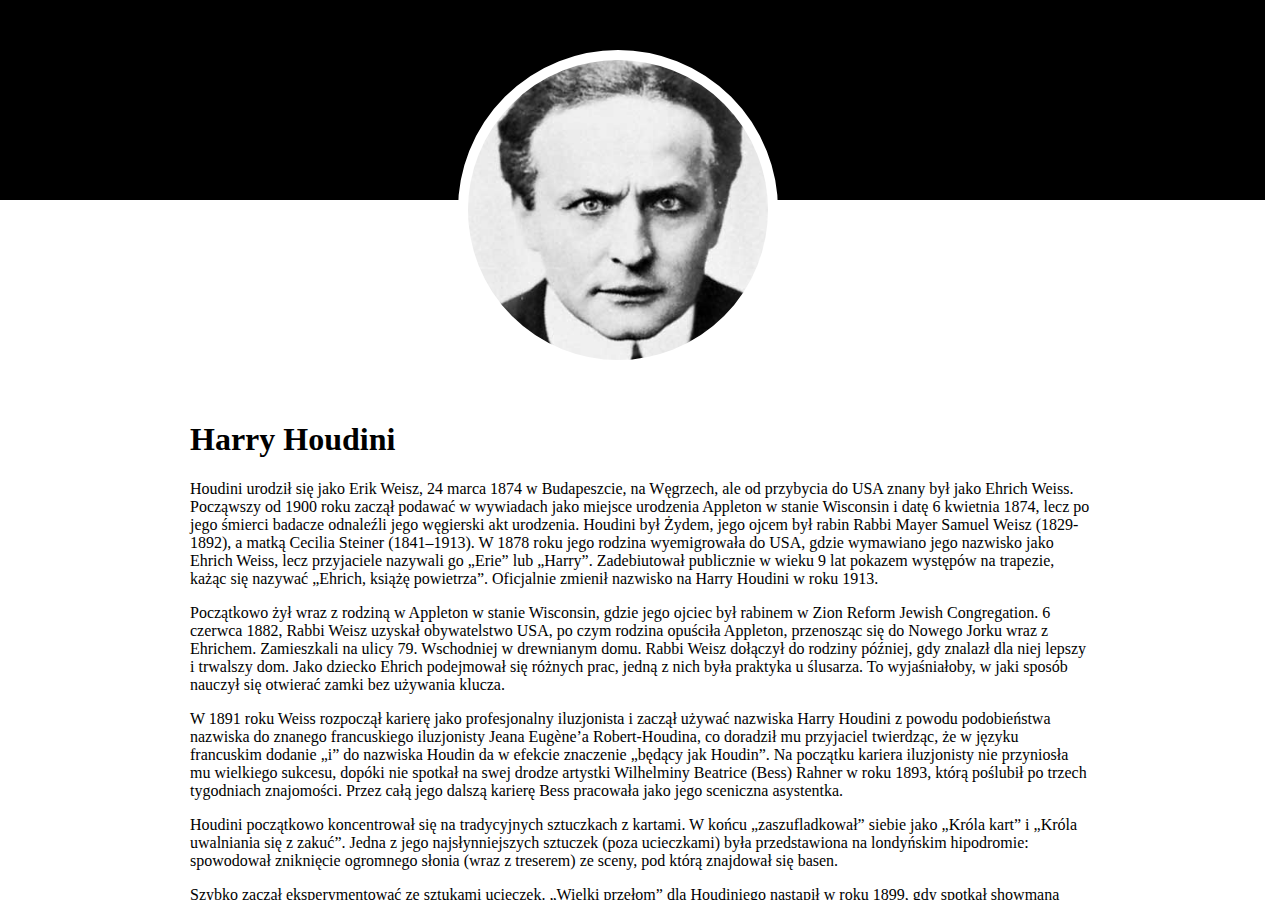
==== 5-animation-worklet/index.html @ f80ebea4 "Initial version" ====
<!doctype html>
<html>
<head>
    <meta charset="UTF-8"/>
    <meta name="viewport" content="width=device-width, initial-scale=1">
    <link rel="stylesheet" type="text/css" href="css/styles.css">
</head>
<body>
    <div class="fake-body">
        <div class="header">
            <div class="header-inner">
                <div class="image"></div>
            </div>
        </div>
        <div class="content">
            <h1>Harry Houdini</h1>
            <p>
                Houdini urodził się jako Erik Weisz, 24 marca 1874 w Budapeszcie, na Węgrzech, ale od przybycia do USA znany był jako Ehrich Weiss. Począwszy od 1900 roku zaczął podawać w wywiadach jako miejsce urodzenia Appleton w stanie Wisconsin i datę 6 kwietnia 1874, lecz po jego śmierci badacze odnaleźli jego węgierski akt urodzenia. Houdini był Żydem, jego ojcem był rabin Rabbi Mayer Samuel Weisz (1829-1892), a matką Cecilia Steiner (1841–1913). W 1878 roku jego rodzina wyemigrowała do USA, gdzie wymawiano jego nazwisko jako Ehrich Weiss, lecz przyjaciele nazywali go „Erie” lub „Harry”. Zadebiutował publicznie w wieku 9 lat pokazem występów na trapezie, każąc się nazywać „Ehrich, książę powietrza”. Oficjalnie zmienił nazwisko na Harry Houdini w roku 1913.
            </p>
            <p>
                Początkowo żył wraz z rodziną w Appleton w stanie Wisconsin, gdzie jego ojciec był rabinem w Zion Reform Jewish Congregation. 6 czerwca 1882, Rabbi Weisz uzyskał obywatelstwo USA, po czym rodzina opuściła Appleton, przenosząc się do Nowego Jorku wraz z Ehrichem. Zamieszkali na ulicy 79. Wschodniej w drewnianym domu. Rabbi Weisz dołączył do rodziny później, gdy znalazł dla niej lepszy i trwalszy dom. Jako dziecko Ehrich podejmował się różnych prac, jedną z nich była praktyka u ślusarza. To wyjaśniałoby, w jaki sposób nauczył się otwierać zamki bez używania klucza.
            </p>
            <p>
                W 1891 roku Weiss rozpoczął karierę jako profesjonalny iluzjonista i zaczął używać nazwiska Harry Houdini z powodu podobieństwa nazwiska do znanego francuskiego iluzjonisty Jeana Eugène’a Robert-Houdina, co doradził mu przyjaciel twierdząc, że w języku francuskim dodanie „i” do nazwiska Houdin da w efekcie znaczenie „będący jak Houdin”. Na początku kariera iluzjonisty nie przyniosła mu wielkiego sukcesu, dopóki nie spotkał na swej drodze artystki Wilhelminy Beatrice (Bess) Rahner w roku 1893, którą poślubił po trzech tygodniach znajomości. Przez całą jego dalszą karierę Bess pracowała jako jego sceniczna asystentka.
            </p>
            <p>
                Houdini początkowo koncentrował się na tradycyjnych sztuczkach z kartami. W końcu „zaszufladkował” siebie jako „Króla kart” i „Króla uwalniania się z zakuć”. Jedna z jego najsłynniejszych sztuczek (poza ucieczkami) była przedstawiona na londyńskim hipodromie: spowodował zniknięcie ogromnego słonia (wraz z treserem) ze sceny, pod którą znajdował się basen.
            </p>
            <p>
                Szybko zaczął eksperymentować ze sztukami ucieczek. „Wielki przełom” dla Houdiniego nastąpił w roku 1899, gdy spotkał showmana Martina Becka. Będąc pod wrażeniem umiejętności Houdiniego uwalniania się z więzów, Beck nakłonił go do doskonalenia się w sztuce ucieczek i zaangażował go w objazdowym wodewilu Orpheum. W ciągu kilku miesięcy Orpheum stał się jednym z najbardziej znanych wodewili w kraju. W 1900 roku Houdini udał się do Europy ze swymi występami. Po powrocie w 1904 jego występy zostały okrzyknięte sensacją.
            </p>
            <p>
                Od 1904 i latach 1910-1920 Houdini występował z wielkimi sukcesami w Stanach Zjednoczonych. Uwalniał się z kajdan, łańcuchów, więzów i kaftanów bezpieczeństwa, nawet gdy był zawieszony na linie i znajdował się pod wodą. W 1913 roku przedstawił być może swą najbardziej znaną sztuczkę, „wodną komorę chińskich tortur”, w której umieszczony był w pozycji „do góry nogami” w zamkniętej skrzyni ze stali i szkła do pełna zalanej wodą. Powstrzymywał w niej oddech przez 3 minuty.
            </p>
            <p>
                Niektóre swoje sztuczki wyjaśniał w książkach, publikowanych jeszcze w czasie trwania jego kariery. W „Handcuff Secrets” (1909) wyjaśniał, jak wiele zamków i kajdanek można otworzyć stosując odpowiednio dobraną siłę, nawet posługując się sznurówką. W innych przypadkach, ukrywał w gardle wytrychy lub klucze, a następnie zwracał je, będąc np. pod wodą. Potrafił uwolnić się z bańki na mleko dokładnie zamkniętej z zewnątrz, gdyż w tym jej typie było możliwe odkręcenie wieczka od środka. Gdy wisiał na linie odziany w kaftan bezpieczeństwa, podczas jego zakładania nabierał maksymalną ilość powietrza i napinał na ile zdołał wszystkie mięśnie, co powodowało, iż po wypuszczeniu powietrza i rozluźnieniu mięśni kaftan był założony na tyle luźno, by można się było wyswobodzić. Pierwotnie ucieczki z kaftanu bezpieczeństwa przedstawiał ukrywając się za kurtyną, zza której wyłaniał się już uwolniony. Brat Houdiniego, również iluzjonista – specjalista od ucieczek używający pseudonimu Theodore Hardeen, pewnego razu wyzwał go do zaprezentowania tej sztuczki bez kurtyny, przekonując go, że uczyni to jeszcze większe wrażenie na widzach, gdy będą mogli obserwować w jaki sposób się uwalnia. Nieraz obydwaj prezentowali uwalnianie się z kaftanów bezpieczeństwa zwisając głową w dół na linach. Uważa się, że część sztuczek z uwalnianiem się kaftanów bezpieczeństwa niesłusznie przypisuje się Harry’emu Houdini, podczas gdy rzeczywistym ich wykonawcą był jego brat, Hardeen.
            </p>
            <p>
                W 1919 roku Houdini zostaje szefem Martinka & Co., najstarszej firmy w branży iluzjonistycznej w USA. Firma ta działa do dnia dzisiejszego.
            </p>
            <p>
                W 1910 roku, na tournée w Australii Houdini zabrał ze sobą samolot dwupłatowy, którym wykonał pierwszy kontrolowany lot w historii Australii, nad Diggers Rest w australijskim stanie Wiktoria.
            </p>
            <p>
                W latach 20. XX w., po śmierci matki, którą bardzo kochał, Houdini poświęcił swoją energię na demaskowanie samozwańczych parapsychologów i mediów. Do podobnych działań zainspirował też innych iluzjonistów: Jamesa Randi i P. C. Sorcara, a nawet Penn i Teller. Praktyka Houdiniego w sztuce iluzji pozwalała mu ujawniać oszustwa, którym dawali się zwieść nawet uznani naukowcy. Został członkiem komitetu przy Scientific American, oferującego dużą nagrodę pieniężną każdemu, kto zademonstruje swe paranormalne zdolności. Dzięki wiedzy Houdiniego i pozostałych iluzjonistów – członków komitetu (w sumie komitet liczył pięciu członków), nagroda ta nigdy nie została wypłacona. Korzystając z rosnącej sławy „pogromcy duchów”, Houdini zaczął ujawniać oszustwa w owych seansach, w towarzystwie reportera i oficera policji. Prawdopodobnie najsłynniejszym medium tak zdemaskowanym była Mina Crandon, znana też jako medium Margery z Bostonu. Houdini spisał swoje doświadczenia z demaskowaniem spirytystów w książce A Magician Among the Spirits.
            </p>
            <p>
                Ta aktywność kosztowała Houdiniego utratę przyjaźni sir Arthura Conana Doyle’a, twórcy postaci Sherlocka Holmesa. Doyle, gorący wyznawca spirytyzmu pod koniec swego życia, nie dawał wiary oświadczeniom Houdiniego na ten temat. Doyle sądził, że sam Houdini jest potężnym medium spirytystycznym, uważając wiele jego sztuczek za przejawy działania sił paranormalnych, a jego demaskatorska działalność jest po prostu pozbywaniem się konkurencji (zobacz: Na skraju nieznanego Doyle’a, opublikowana po śmierci Houdiniego, w 1931 roku). Sprawa ta uczyniła z tych dwóch niegdysiejszych przyjaciół publicznych wrogów.
            </p>
            <p>
                W swym testamencie Houdini zapisał ogromną bibliotekę Amerykańskiemu Towarzystwu Badań Psychiki pod warunkiem, że jej szef działu badań i wydawca czasopisma ASPR, J. Malcolm Bird, złoży dymisję. Po odmowie Wenta księgozbiór przekazano Bibliotece Kongresu Stanów Zjednoczonych.
            </p>
            <p>
                Sława Harry’ego Houdiniego jako demaskatora spirytystów dorównywała tej, którą zdobył jako iluzjonista.
            </p>
            <p>
                Ostatni występ Houdiniego miał miejsce w teatrze Garrick Theatre w Detroit w stanie Michigan dnia 24 października 1926. Następnego dnia został hospitalizowany w Detroit's Grace Hospital. Houdini zmarł na zapalenie otrzewnej w następstwie przechodzonego zapalenia wyrostka robaczkowego, 31 października 1926 roku, w wieku 52 lat.
            </p>
            <p>
                Szeroko znana legenda miejska głosi, iż chorobę spowodował student Uniwersytetu McGill J. Gordon Whitehead, 22 października 1926 w Montrealu zadając mu wielokrotne ciosy w podbrzusze. Naocznymi świadkami tego zdarzenia mieli być studenci owego uniwersytetu, Jacques Price i Sam Smilovitz (w innej wersji: Jack Price i Sam Smiley). Ich relacje są w zasadzie zgodne. Ta poniżej jest relacją Price’a.
            </p>
            <p>
                Według Price’a, Houdini leżał na swej kanapie po występie, pozując pewnemu studentowi sztuki. Wówczas wszedł Whitehead i spytał, czy to prawda, że Houdini może przyjąć dowolnie silny cios w brzuch. Houdini potwierdził. Zanim Price zdążył zaprotestować, Houdini został powalony i Whiteahead przystąpił do zadawania mu ciosów w brzuch, dopóki ten nie zaczął okazywać oznak bólu. Price opowiada, że Houdini po prostu nie miał czasu właściwie się przygotować do przyjęcia ciosów, nie był też w odpowiedniej pozycji, by móc to zrobić.
            </p>
            <p>
                Na podstawie relacji Price’a i Smileya firma ubezpieczeniowa orzekła, że do śmierci doszło w wyniku incydentu w garderobie i wypłaciła podwójną sumę ubezpieczenia. Wersję tę podważa jednak współczesna medycyna, zaprzeczając, by pobicie mogło być przyczyną choroby takiej, jak ta Houdiniego.
            </p>
            <p>
                Pogrzeb Houdiniego odbył się 4 listopada w Nowym Jorku, w kondukcie przeszły tysiące żałobników. Houdini został odprowadzony na cmentarz Machpelach w Queens, a na jego pomniku wyryto herb Amerykańskiego Towarzystwa Iluzjonistów. Jego członkowie do dziś odbywają rytuał „łamania czarodziejskiej różdżki” przy grobie Houdiniego w każdą rocznicę jego śmierci.


            </p>
        </div>
    </div>

    <script>
        document.addEventListener('DOMContentLoaded', function() {
            animationWorklet
                .addModule('magic-header.js')
                .then(function() {
                    const scrollTimeline = new ScrollTimeline({
                        scrollSource: document.querySelector('.fake-body'),
                        timeRange: 100
                    });

                    const imageEffect = new KeyframeEffect(
                        document.querySelector('.image'),
                        [
                            {transform: 'translate(200px, 50px) scale(1)'},
                            {transform: 'translate(-200px, -10px) scale(0.25)'}
                        ],
                        { duration: 100, fill: 'both' }
                    );

                    const headerEffect = new KeyframeEffect(
                        document.querySelector('.header'),
                        [
                            {transform: 'translate(0, 0)'},
                            {transform: 'translate(0, -100px)'},
                        ],
                        { duration: 100, fill: 'both' }
                    );

                    const imageAnimation = new WorkletAnimation(
                        'magic-header',
                        imageEffect,
                        scrollTimeline,
                        {}
                    );

                    const headerAnimation = new WorkletAnimation(
                        'magic-header',
                        headerEffect,
                        scrollTimeline,
                        {}
                    );

                    imageAnimation.play();
                    headerAnimation.play();
                });
        });
    </script>
</body>
</html>
---- 5-animation-worklet/css/styles.css ----
body {
    margin: 0;
}

.fake-body {
    overflow: scroll;
    height: 100vh;
}

.header {
    height: 200px;
    position: fixed;
    background: black;
    width: calc(100% - 15px);
}

.header-inner {
    width: calc(900px - 75px - 75px);
    margin: auto
}

.header .image {
    border: 10px solid white;
    width: 300px;
    height: 300px;
    border-radius: 50%;
    position: absolute;
    transform: translate(200px, 50px);
    background: url('../media/houdini.jpg') 50% 50%;
    background-size: cover;
}

.content {
    width: 900px;
    padding: 400px 20px 20px;
    margin: auto;
}

.sidebar {
    width: 280px;
    background: darkorchid;
    float: right;
    position: relative;
    padding: 10px;
    /*animator: sticky-sidebar;*/
}
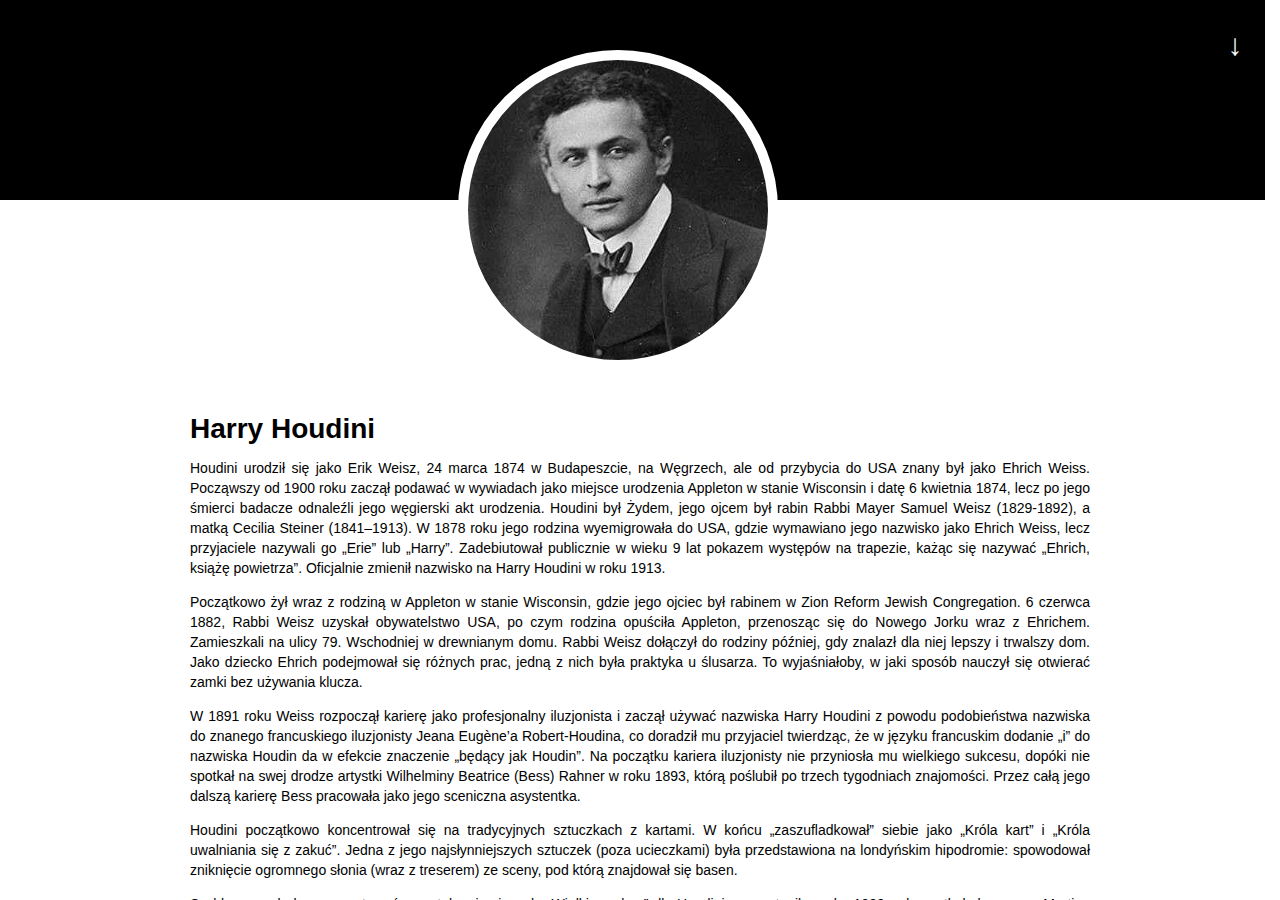
==== commit e8855c6f: "4Developers 2018 Update" ====
--- a/5-animation-worklet/index.html
+++ b/5-animation-worklet/index.html
@@ -6,10 +6,14 @@
     <link rel="stylesheet" type="text/css" href="css/styles.css">
 </head>
 <body>
+<div class="scroll">&downarrow;</div>
     <div class="fake-body">
         <div class="header">
             <div class="header-inner">
                 <div class="image"></div>
+                <h1 class="title">
+                    Harry Houdini
+                </h1>
             </div>
         </div>
         <div class="content">
@@ -44,38 +48,30 @@
             <p>
                 W latach 20. XX w., po śmierci matki, którą bardzo kochał, Houdini poświęcił swoją energię na demaskowanie samozwańczych parapsychologów i mediów. Do podobnych działań zainspirował też innych iluzjonistów: Jamesa Randi i P. C. Sorcara, a nawet Penn i Teller. Praktyka Houdiniego w sztuce iluzji pozwalała mu ujawniać oszustwa, którym dawali się zwieść nawet uznani naukowcy. Został członkiem komitetu przy Scientific American, oferującego dużą nagrodę pieniężną każdemu, kto zademonstruje swe paranormalne zdolności. Dzięki wiedzy Houdiniego i pozostałych iluzjonistów – członków komitetu (w sumie komitet liczył pięciu członków), nagroda ta nigdy nie została wypłacona. Korzystając z rosnącej sławy „pogromcy duchów”, Houdini zaczął ujawniać oszustwa w owych seansach, w towarzystwie reportera i oficera policji. Prawdopodobnie najsłynniejszym medium tak zdemaskowanym była Mina Crandon, znana też jako medium Margery z Bostonu. Houdini spisał swoje doświadczenia z demaskowaniem spirytystów w książce A Magician Among the Spirits.
             </p>
-            <p>
-                Ta aktywność kosztowała Houdiniego utratę przyjaźni sir Arthura Conana Doyle’a, twórcy postaci Sherlocka Holmesa. Doyle, gorący wyznawca spirytyzmu pod koniec swego życia, nie dawał wiary oświadczeniom Houdiniego na ten temat. Doyle sądził, że sam Houdini jest potężnym medium spirytystycznym, uważając wiele jego sztuczek za przejawy działania sił paranormalnych, a jego demaskatorska działalność jest po prostu pozbywaniem się konkurencji (zobacz: Na skraju nieznanego Doyle’a, opublikowana po śmierci Houdiniego, w 1931 roku). Sprawa ta uczyniła z tych dwóch niegdysiejszych przyjaciół publicznych wrogów.
-            </p>
-            <p>
-                W swym testamencie Houdini zapisał ogromną bibliotekę Amerykańskiemu Towarzystwu Badań Psychiki pod warunkiem, że jej szef działu badań i wydawca czasopisma ASPR, J. Malcolm Bird, złoży dymisję. Po odmowie Wenta księgozbiór przekazano Bibliotece Kongresu Stanów Zjednoczonych.
-            </p>
-            <p>
-                Sława Harry’ego Houdiniego jako demaskatora spirytystów dorównywała tej, którą zdobył jako iluzjonista.
-            </p>
-            <p>
-                Ostatni występ Houdiniego miał miejsce w teatrze Garrick Theatre w Detroit w stanie Michigan dnia 24 października 1926. Następnego dnia został hospitalizowany w Detroit's Grace Hospital. Houdini zmarł na zapalenie otrzewnej w następstwie przechodzonego zapalenia wyrostka robaczkowego, 31 października 1926 roku, w wieku 52 lat.
-            </p>
-            <p>
-                Szeroko znana legenda miejska głosi, iż chorobę spowodował student Uniwersytetu McGill J. Gordon Whitehead, 22 października 1926 w Montrealu zadając mu wielokrotne ciosy w podbrzusze. Naocznymi świadkami tego zdarzenia mieli być studenci owego uniwersytetu, Jacques Price i Sam Smilovitz (w innej wersji: Jack Price i Sam Smiley). Ich relacje są w zasadzie zgodne. Ta poniżej jest relacją Price’a.
-            </p>
-            <p>
-                Według Price’a, Houdini leżał na swej kanapie po występie, pozując pewnemu studentowi sztuki. Wówczas wszedł Whitehead i spytał, czy to prawda, że Houdini może przyjąć dowolnie silny cios w brzuch. Houdini potwierdził. Zanim Price zdążył zaprotestować, Houdini został powalony i Whiteahead przystąpił do zadawania mu ciosów w brzuch, dopóki ten nie zaczął okazywać oznak bólu. Price opowiada, że Houdini po prostu nie miał czasu właściwie się przygotować do przyjęcia ciosów, nie był też w odpowiedniej pozycji, by móc to zrobić.
-            </p>
-            <p>
-                Na podstawie relacji Price’a i Smileya firma ubezpieczeniowa orzekła, że do śmierci doszło w wyniku incydentu w garderobie i wypłaciła podwójną sumę ubezpieczenia. Wersję tę podważa jednak współczesna medycyna, zaprzeczając, by pobicie mogło być przyczyną choroby takiej, jak ta Houdiniego.
-            </p>
-            <p>
-                Pogrzeb Houdiniego odbył się 4 listopada w Nowym Jorku, w kondukcie przeszły tysiące żałobników. Houdini został odprowadzony na cmentarz Machpelach w Queens, a na jego pomniku wyryto herb Amerykańskiego Towarzystwa Iluzjonistów. Jego członkowie do dziś odbywają rytuał „łamania czarodziejskiej różdżki” przy grobie Houdiniego w każdą rocznicę jego śmierci.
-
-
+            <p class="footer">
+                <a href="https://pl.wikipedia.org/wiki/Harry_Houdini">Wikipedia</a>
             </p>
         </div>
     </div>
 
     <script>
+        document
+            .querySelector('.scroll')
+            .addEventListener('click', e => {
+                const start = Date.now();
+                const body = document.querySelector('.fake-body');
+                let interval = setInterval(() => {
+                    if(body.scrollHeight - body.scrollTop === body.clientHeight) {
+                        clearInterval(interval);
+                        console.log((Date.now() - start) / 1000);
+                    }
+                    body.scrollBy(0, 2);
+                }, 1);
+            });
+
         document.addEventListener('DOMContentLoaded', function() {
-            animationWorklet
+            CSS
+                .animationWorklet
                 .addModule('magic-header.js')
                 .then(function() {
                     const scrollTimeline = new ScrollTimeline({
@@ -101,6 +97,15 @@
                         { duration: 100, fill: 'both' }
                     );
 
+                    const titleEffect = new KeyframeEffect(
+                        document.querySelector('.title'),
+                        [
+                            {transform: 'translate(0, -200px)'},
+                            {transform: 'translate(0, 310px)'},
+                        ],
+                        { duration: 100, fill: 'both' }
+                    );
+
                     const imageAnimation = new WorkletAnimation(
                         'magic-header',
                         imageEffect,
@@ -115,8 +120,16 @@
                         {}
                     );
 
+                    const titleAnimation = new WorkletAnimation(
+                        'magic-header',
+                        titleEffect,
+                        scrollTimeline,
+                        {}
+                    );
+
                     imageAnimation.play();
                     headerAnimation.play();
+                    titleAnimation.play();
                 });
         });
     </script>
--- a/5-animation-worklet/css/styles.css
+++ b/5-animation-worklet/css/styles.css
@@ -1,5 +1,19 @@
 body {
     margin: 0;
+}
+
+.scroll {
+    position: fixed;
+    right: 20px;
+    top: 20px;
+    width: 50px;
+    height: 50px;
+    color: white;
+    text-align: center;
+    font-size: 30px;
+    line-height: 50px;
+    z-index: 2;
+    cursor: pointer;
 }
 
 .fake-body {
@@ -16,7 +30,8 @@
 
 .header-inner {
     width: calc(900px - 75px - 75px);
-    margin: auto
+    margin: auto;
+    position: relative;
 }
 
 .header .image {
@@ -26,21 +41,27 @@
     border-radius: 50%;
     position: absolute;
     transform: translate(200px, 50px);
-    background: url('../media/houdini.jpg') 50% 50%;
+    background: url('../media/houdini.png') 50% 50%;
     background-size: cover;
+}
+
+.header .title {
+    position: absolute;
+    top: -200px;
+    left: 20px;
+    color: white;
+    font-family: sans-serif;
 }
 
 .content {
     width: 900px;
     padding: 400px 20px 20px;
     margin: auto;
+    font: 14px/20px sans-serif;
+    text-align: justify;
 }
 
-.sidebar {
-    width: 280px;
-    background: darkorchid;
-    float: right;
-    position: relative;
-    padding: 10px;
-    /*animator: sticky-sidebar;*/
+.content .footer {
+    text-align: right;
+    font-style: italic;
 }